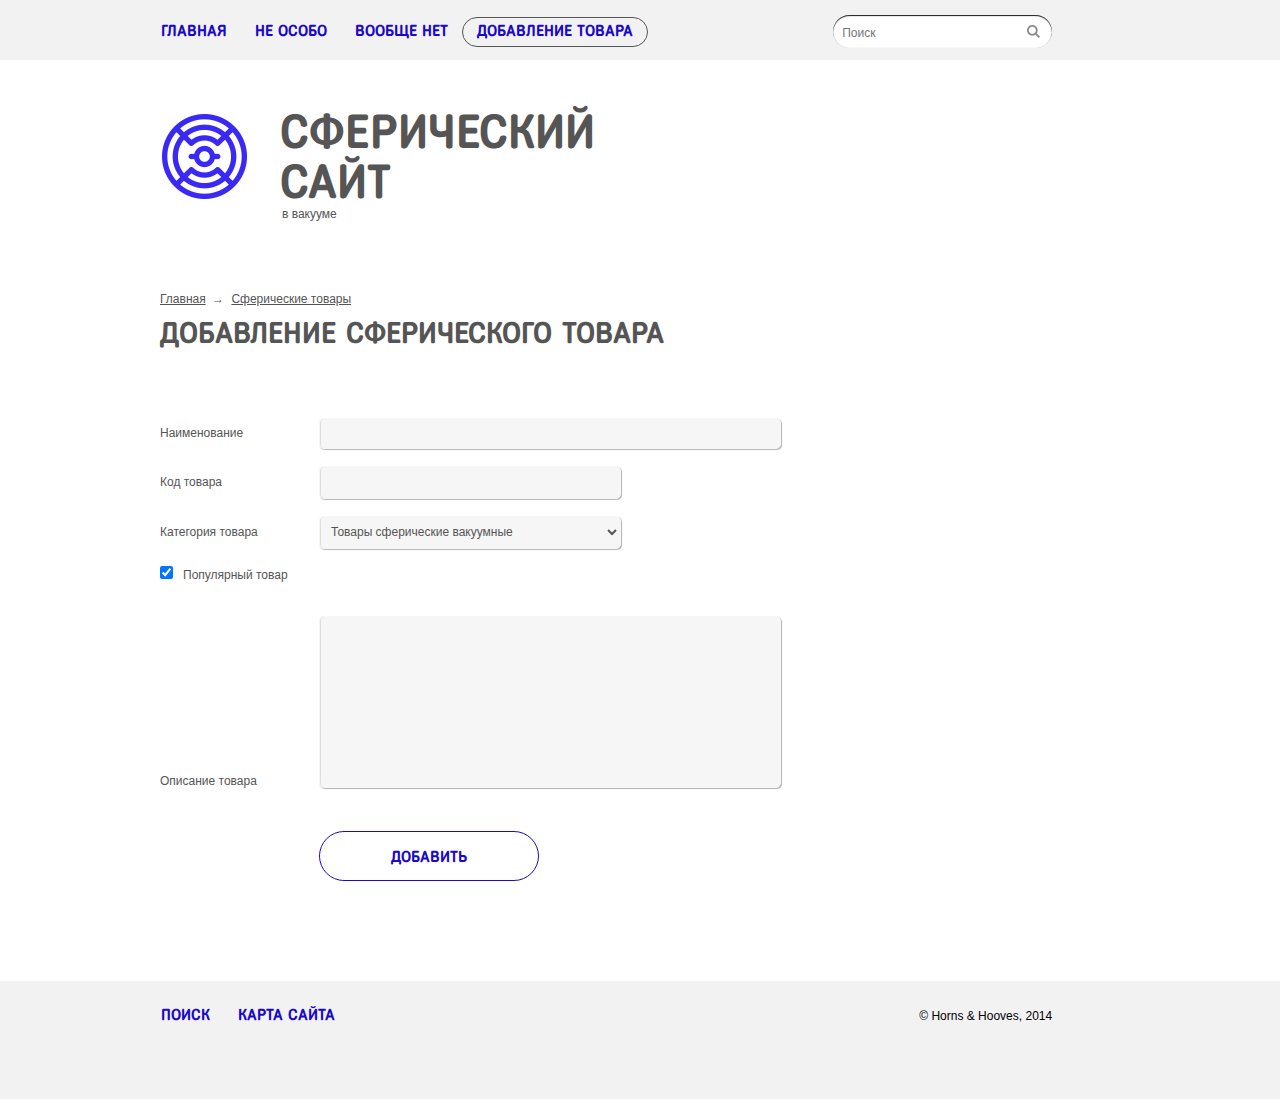
==== index.html @ be3a8835 "изменения в теле" ====
<!DOCTYPE html>
<html lang="ru">

<head>
	<meta charset="utf-8" />
	<title>Сферический сайт</title>
	<link rel="stylesheet" href="normalize.css" />
	<link rel="stylesheet" href="style.css" />
</head>

<body vlink="#1a09c9">
	<header>
		<nav class="container header-content">
			<div class="header-navigation">
				<div class="header-menu menu">
					<ul class="main-menu text-uppercase">
						<li class="menu-item"><a href="">Главная</a></li>
						<li class="menu-item"><a href="">Не Особо</a></li>
						<li class="menu-item"><a href="">Вообще Нет</a></li>
						<li class="menu-item actives"><a href="">Добавление товара</a></li>
					</ul>
				</div>
				<form>
					<div class="header-search">
						<input type="search" name="searching-line" placeholder="Поиск" class="input-line" />
						<button></button>
					</div>
				</form>
			</div>
		</nav>
	</header>
	<main class="container content">
		<section class="logo">
			<div class="logo-image">
				<a href=""><img src="logo.png" alt="." /></a>
			</div>
			<div class="logo-text  text-uppercase">
				<a class="big" href="">
					<h1>Сферический сайт<span class="small text-arial">в вакууме</span></h1>

				</a>
			</div>
		</section>
		<article>
			<div>
				<div>
					<ul class="path-navigation breadcrumbs text-arial">
						<li class="navigation-menu-item"><a href="">Главная</a></li>
						<li class="navigation-menu-item">
							<a href="">Сферические товары</a>
						</li>
					</ul>
				</div>
				<div class="text-uppercase">
					<h2>Добавление сферического товара</h2>
				</div>
			</div>
			<div>
				<form class="main-content" action="#" method="post">
					<div class="main text-arial">
						<div class="field input-line-1">
							<label class="column" for="name">Наименование</label>
							<input class="style-cell wide-line" type="text" name="name" id="name" />
						</div>
						<div class="field input-line-2">
							<label class="column" for="code">Код товара</label>
							<input class="narrow-line style-cell" type="text" name="code" id="code" />
						</div>
						<div class="field input-line-3">
							<label class="column" for="category">Категория товара</label>
							<select class="narrow-line style-cell" id="category">
								<option>Товары сферические вакуумные</option>
							</select>
						</div>
						<div class="field input-line-4">
							<label class="checkbox-line column narrow-line"><input type="checkbox" checked />Популярный товар</label>
						</div>
						<div class="field input-line-5">
							<label class="column" for="message">Описание товара</label>
							<textarea class="wide-line style-cell" id="message"></textarea>
						</div>
						<div class="field">
							<div class="column"></div>
							<input class="text-uppercase add-button active" type="submit" value="Добавить" />
						</div>
					</div>
				</form>
			</div>
		</article>
	</main>
	<footer>
		<div class="container footer menu">
			<div class="menu">
				<ul class="main-menu text-uppercase">
					<li class="menu-item"><a href="">Поиск</a></li>
					<li class="menu-item"><a href="">Карта сайта</a></li>
				</ul>
			</div>
			<div class="copyright text-arial">
				<p>&copy;&nbsp;Horns &amp;&nbsp;Hooves, 2014</p>
			</div>
		</div>
	</footer>
</body>

</html>
---- style.css ----
@font-face {
  font-family: "Fregat";
  src: url("fonts/Fregat_bold.eot");
  src: local("☺"), url("fonts/Fregat_bold.woff") format("woff"),
    url("fonts/Fregat_bold.ttf") format("truetype"),
    url("fonts/Fregat_bold.svg") format("svg");
  font-weight: normal;
  font-style: normal;
}
html {
  height: 100%;
  width: 100%;
}
.content {
  flex: 1 0 auto;
}
body {
  margin: 0;
  padding: 0;
  background: #ffffff;
  font-family: "Fregat";
  font-weight: bold;
  display: flex;
  flex-direction: column;
  height: 100%;
  width: 100%;
  max-width: 3000px;
  min-width: 1000px;
}
:root {
  --main-text-color: #555555;
  --color: #1a09c9;
}
.header-content {
  padding: 0;
  margin: 0;
  background: #f2f2f2;
  flex: 0 0 auto;
}
footer {
  background: #f2f2f2;
  padding: 25px 0 75px 0;
  margin-bottom: 0;
  flex: 0 0 auto;
}
article {
  color: var(--main-text-color);
}
.container {
  padding-right: 17.8%;
  padding-left: 12.5%;
  max-width: 2000px
}
.text-uppercase {
  text-transform: uppercase;
}
.main-menu {
  margin: 0;
  padding: 0;
  list-style: none;
  display: flex;
  white-space: nowrap;
  align-items: center;
}
.main-menu {
  justify-content: space-around;
}
.main-menu a {
  display: block;
  padding: 0;
  text-decoration: none;
}
.menu-item a {
  padding: 0 14px;
}
.menu-item:hover {
  opacity: 0.5;
}
.menu-item:first-child {
  margin-left: -13px;
}
main {
  padding-top: 47px;
  padding-bottom: 100px;
}
.breadcrumbs {
  margin: 0 0 10px;
  padding: 0;
}
.breadcrumbs .navigation-menu-item {
  display: inline-block;
}
.breadcrumbs a {
  -ms-color: #555555;
  color: var(--main-text-color);
}
.navigation-menu-item + .navigation-menu-item::before {
  content: "→";
  padding: 0px 4px 0px 3px;
}
.style-cell {
  vertical-align: middle;
  -ms-color: #555555;
  color: var(--main-text-color);
  box-sizing: border-box;
  padding: 2px 7px;
}
.actives {
  height: 28px;
  display: flex;
  align-items: center;
  background: rgba(0, 0, 0, 0);
  -ms-color: #555555;
  color: var(--main-text-color);
  border: 1px solid #555555;
  border-radius: 20px;
}

.main-content .active {
  font-size: 16px;
  font-family: "Fregat";
}
.logo {
  margin-bottom: 71px;
}
.logo-image {
  margin-left: 2px;
  margin-top: 7px;
  margin-right: 28px;
}
.logo-text {
  position: relative;
}
.logo-text,
.logo-image {
  display: inline-block;
  vertical-align: top;
}
.logo-text a {
  text-decoration: none;
}
.logo-text a:visited {
  -ms-color: #555555;
  color: var(--main-text-color);
}
.logo-text h1 {
  margin: 0;
  width: 310px;
}
.logo-text .big {
  letter-spacing: px;
  line-height: normal;
  font-family: "Fregat";
  font-size: 24px;
  display: block;
}
.small {
  display: block;
  margin: 0;
  padding-left: 2px;
  text-transform: none;
}
h2 {
  margin: 0;
  font-size: 30px;
}
.menu {
  display: flex;
  justify-content: space-between;
}
.header-search {
  position: relative;
  width: 219px;
  /* padding-top: 4px; */
}
.header-search button {
  border: none;
  position: absolute;
  top: 10px;
  right: -11px;
  display: block;
  background-color: transparent;
  color: transparent;
  height: 35px;
  width: 36px;
  cursor: pointer;
  background: url(lypa.gif) no-repeat;
}
.header-search .input-line {
  display: block;
  -webkit-box-sizing: border-box;
  box-sizing: border-box;
  height: 33px;
  padding-top: 3px;
  padding-left: 9px;
  padding-right: 35px;
  border-radius: 20px;
  width: 100%;
  background: #fff;
  font: 12px Arial, sans-serif;
  -ms-color: #555555, (85, 85, 85);
  color: var(--main-text-color);
  border: none;
  box-shadow: inset 0 0 1px rgba(0, 0, 0, 0.2),
    inset 0 1px 1px rgba(0, 0, 0, 0.9);
}
.header-navigation {
  display: flex;
  justify-content: space-between;
  padding: 15px 0 12px;
}
.copyright p {
  margin: 0;
  padding: 3px 0 0 0;
}
.main-content {
  margin-top: 67px;
  display: table;
}
.main {
  display: inline-block;
}
.column {
  width: 159px;
  text-align: left;
}
.text-arial {
  font: 12px Arial, sans-serif;
}
.field {
  display: flex;
  align-items: center;
}
select option {
  font-size: 12px;
}
.input-line-3 select {
  color: var(--main-text-color);
}
.input-line-4 label input[type="checkbox"] {
  margin-right: 10px;
  border-style: solid;
}
.main-content .field {
  padding-bottom: 17px;
  font-size: 12px;
  vertical-align: middle;
}
.field:last-child {
  padding-bottom: 0px;
}
.add-button {
  border-radius: 30px;
}
.main-content textarea {
  resize: none;
  border-radius: 5px;
  height: 172px;
  box-sizing: border-box;
}
.main-content input[type="submit"] {
  padding: 16px 71px 14px 71px;
  background: white;
  border: 1px solid #1a09c9;
  -ms-color: #1a09c9;
  color: var(--color);
  font-weight: bold;
}
.main-content input[type="submit"]:hover {
  background-color: #1a09c9;
  color: white;
}
.style-cell {
  border: 1px solid #f6f6f6;
  background: #f6f6f6;
  border-radius: 5px;
  box-shadow: 1px 1px 1px rgba(0, 0, 0, 0.3), inset 1px 0 0 rgba(0, 0, 0, 0.1);
}
.main-content .input-line-2 {
  padding-bottom: 17px;
}
.main-content .input-line-5 {
  align-items: end;
  padding-bottom: 43px;
}
.input-line-5 label {
  padding-top: 7px;
}
.wide-line {
  width: 462px;
  box-sizing: border-box;
  height: 31px;
}
.narrow-line {
  width: 302px;
  box-sizing: border-box;
  height: 33px;
}
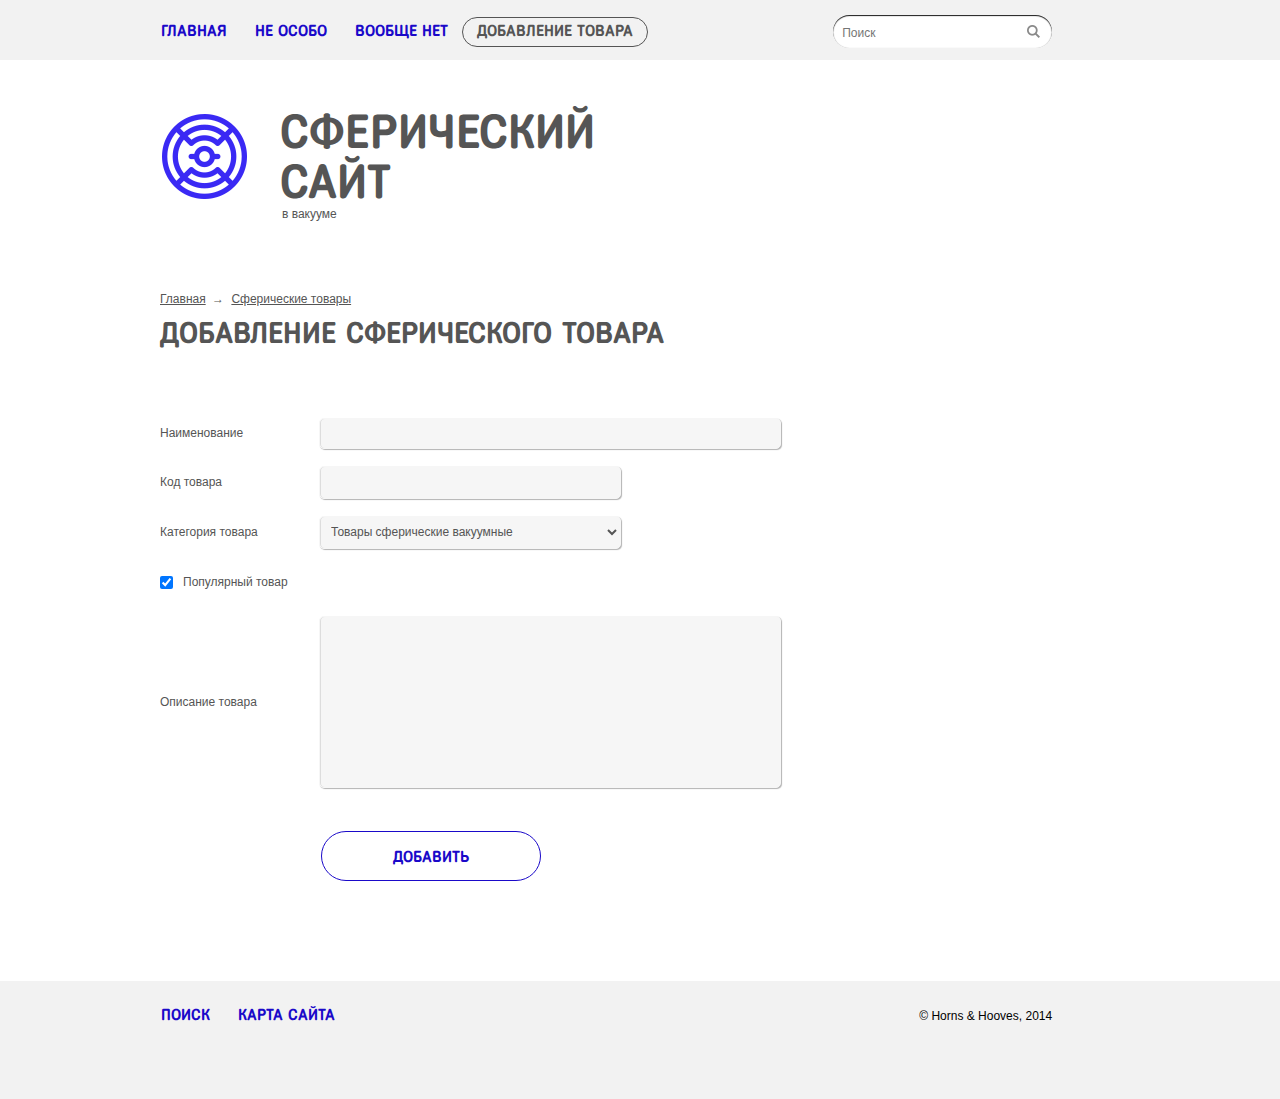
==== commit 68a5d41c: "убрано лишнее" ====
--- a/index.html
+++ b/index.html
@@ -8,7 +8,7 @@
 	<link rel="stylesheet" href="style.css" />
 </head>
 
-<body vlink="#1a09c9">
+<body>
 	<header>
 		<nav class="container header-content">
 			<div class="header-navigation">
@@ -58,24 +58,25 @@
 			<div>
 				<form class="main-content" action="#" method="post">
 					<div class="main text-arial">
-						<div class="field input-line-1">
+						<div class="field">
 							<label class="column" for="name">Наименование</label>
-							<input class="style-cell wide-line" type="text" name="name" id="name" />
+							<input class="wide-line style-cell" type="text" name="name" id="name" />
 						</div>
-						<div class="field input-line-2">
+						<div class="field">
 							<label class="column" for="code">Код товара</label>
 							<input class="narrow-line style-cell" type="text" name="code" id="code" />
 						</div>
-						<div class="field input-line-3">
+						<div class="field">
 							<label class="column" for="category">Категория товара</label>
 							<select class="narrow-line style-cell" id="category">
 								<option>Товары сферические вакуумные</option>
 							</select>
 						</div>
-						<div class="field input-line-4">
-							<label class="checkbox-line column narrow-line"><input type="checkbox" checked />Популярный товар</label>
+						<div class="field">
+							<input type="checkbox" checked >
+							<label class="checkbox-line column  ">Популярный товар</label>
 						</div>
-						<div class="field input-line-5">
+						<div class="field">
 							<label class="column" for="message">Описание товара</label>
 							<textarea class="wide-line style-cell" id="message"></textarea>
 						</div>
@@ -89,8 +90,8 @@
 		</article>
 	</main>
 	<footer>
-		<div class="container footer menu">
-			<div class="menu">
+		<div class="container footer menu ">
+			<div class="menu ">
 				<ul class="main-menu text-uppercase">
 					<li class="menu-item"><a href="">Поиск</a></li>
 					<li class="menu-item"><a href="">Карта сайта</a></li>
--- a/style.css
+++ b/style.css
@@ -49,7 +49,7 @@
 .container {
   padding-right: 17.8%;
   padding-left: 12.5%;
-  max-width: 2000px
+  max-width: 2000px;
 }
 .text-uppercase {
   text-transform: uppercase;
@@ -61,17 +61,14 @@
   display: flex;
   white-space: nowrap;
   align-items: center;
-}
-.main-menu {
   justify-content: space-around;
 }
 .main-menu a {
   display: block;
   padding: 0;
   text-decoration: none;
-}
-.menu-item a {
   padding: 0 14px;
+  color: var(--color);
 }
 .menu-item:hover {
   opacity: 0.5;
@@ -87,11 +84,10 @@
   margin: 0 0 10px;
   padding: 0;
 }
-.breadcrumbs .navigation-menu-item {
+.navigation-menu-item {
   display: inline-block;
 }
 .breadcrumbs a {
-  -ms-color: #555555;
   color: var(--main-text-color);
 }
 .navigation-menu-item + .navigation-menu-item::before {
@@ -100,7 +96,6 @@
 }
 .style-cell {
   vertical-align: middle;
-  -ms-color: #555555;
   color: var(--main-text-color);
   box-sizing: border-box;
   padding: 2px 7px;
@@ -110,12 +105,12 @@
   display: flex;
   align-items: center;
   background: rgba(0, 0, 0, 0);
-  -ms-color: #555555;
-  color: var(--main-text-color);
   border: 1px solid #555555;
   border-radius: 20px;
 }
-
+.actives a {
+  color: var(--main-text-color);
+}
 .main-content .active {
   font-size: 16px;
   font-family: "Fregat";
@@ -134,13 +129,15 @@
 .logo-text,
 .logo-image {
   display: inline-block;
-  vertical-align: top;
+  vertical-align: text-top;
+}
+.logo-image a {
+  display: block;
 }
 .logo-text a {
   text-decoration: none;
 }
 .logo-text a:visited {
-  -ms-color: #555555;
   color: var(--main-text-color);
 }
 .logo-text h1 {
@@ -148,7 +145,6 @@
   width: 310px;
 }
 .logo-text .big {
-  letter-spacing: px;
   line-height: normal;
   font-family: "Fregat";
   font-size: 24px;
@@ -171,7 +167,6 @@
 .header-search {
   position: relative;
   width: 219px;
-  /* padding-top: 4px; */
 }
 .header-search button {
   border: none;
@@ -198,7 +193,6 @@
   width: 100%;
   background: #fff;
   font: 12px Arial, sans-serif;
-  -ms-color: #555555, (85, 85, 85);
   color: var(--main-text-color);
   border: none;
   box-shadow: inset 0 0 1px rgba(0, 0, 0, 0.2),
@@ -231,15 +225,10 @@
   display: flex;
   align-items: center;
 }
-select option {
-  font-size: 12px;
-}
-.input-line-3 select {
-  color: var(--main-text-color);
-}
-.input-line-4 label input[type="checkbox"] {
+.field input[type="checkbox"] {
   margin-right: 10px;
   border-style: solid;
+  height: 33px;
 }
 .main-content .field {
   padding-bottom: 17px;
@@ -247,7 +236,7 @@
   vertical-align: middle;
 }
 .field:last-child {
-  padding-bottom: 0px;
+  padding: 26px 0px 0px 0px;
 }
 .add-button {
   border-radius: 30px;
@@ -262,7 +251,6 @@
   padding: 16px 71px 14px 71px;
   background: white;
   border: 1px solid #1a09c9;
-  -ms-color: #1a09c9;
   color: var(--color);
   font-weight: bold;
 }
@@ -275,16 +263,7 @@
   background: #f6f6f6;
   border-radius: 5px;
   box-shadow: 1px 1px 1px rgba(0, 0, 0, 0.3), inset 1px 0 0 rgba(0, 0, 0, 0.1);
-}
-.main-content .input-line-2 {
-  padding-bottom: 17px;
-}
-.main-content .input-line-5 {
-  align-items: end;
-  padding-bottom: 43px;
-}
-.input-line-5 label {
-  padding-top: 7px;
+  font-size: 12px;
 }
 .wide-line {
   width: 462px;
@@ -296,3 +275,6 @@
   box-sizing: border-box;
   height: 33px;
 }
+.field:last-child .column {
+  width: 161px;
+}
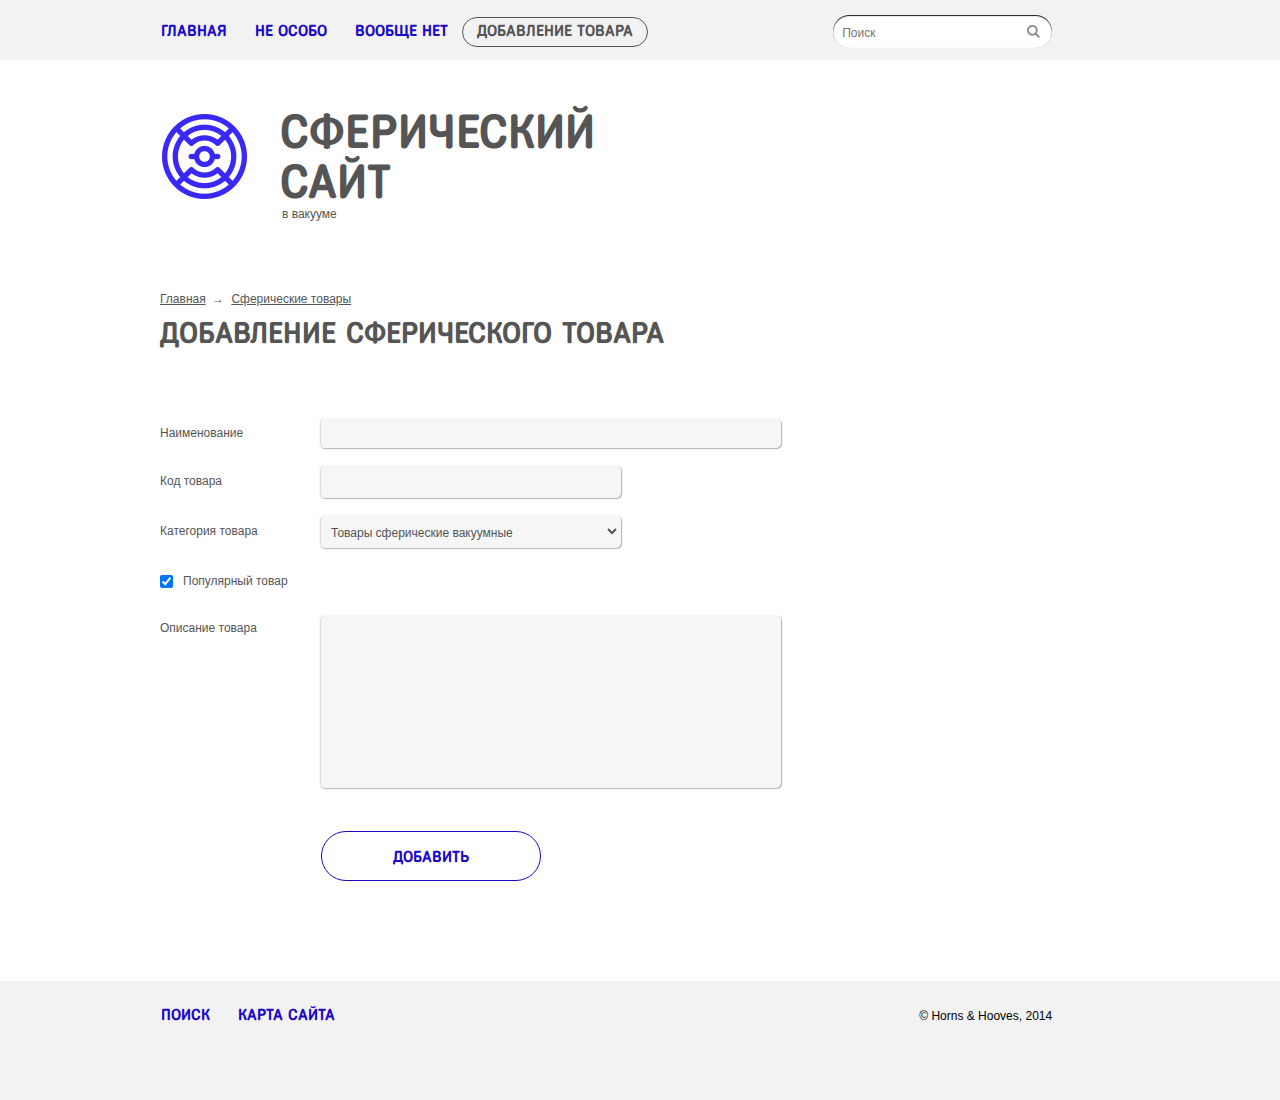
==== commit 3a710bb4: "изменен майн0контент" ====
--- a/index.html
+++ b/index.html
@@ -73,14 +73,14 @@
 							</select>
 						</div>
 						<div class="field">
-							<input type="checkbox" checked >
-							<label class="checkbox-line column  ">Популярный товар</label>
+							<input type="checkbox" checked>
+							<label class="checkbox-line column">Популярный товар</label>
 						</div>
 						<div class="field">
 							<label class="column" for="message">Описание товара</label>
 							<textarea class="wide-line style-cell" id="message"></textarea>
 						</div>
-						<div class="field">
+						<div class="field-button">
 							<div class="column"></div>
 							<input class="text-uppercase add-button active" type="submit" value="Добавить" />
 						</div>
@@ -90,8 +90,8 @@
 		</article>
 	</main>
 	<footer>
-		<div class="container footer menu ">
-			<div class="menu ">
+		<div class="container footer menu">
+			<div class="menu">
 				<ul class="main-menu text-uppercase">
 					<li class="menu-item"><a href="">Поиск</a></li>
 					<li class="menu-item"><a href="">Карта сайта</a></li>
--- a/style.css
+++ b/style.css
@@ -78,7 +78,7 @@
 }
 main {
   padding-top: 47px;
-  padding-bottom: 100px;
+  padding-bottom: 96px;
 }
 .breadcrumbs {
   margin: 0 0 10px;
@@ -98,7 +98,7 @@
   vertical-align: middle;
   color: var(--main-text-color);
   box-sizing: border-box;
-  padding: 2px 7px;
+  padding: 6px 7px 2px 7px;
 }
 .actives {
   height: 28px;
@@ -235,16 +235,13 @@
   font-size: 12px;
   vertical-align: middle;
 }
-.field:last-child {
-  padding: 26px 0px 0px 0px;
-}
 .add-button {
   border-radius: 30px;
 }
 .main-content textarea {
   resize: none;
   border-radius: 5px;
-  height: 172px;
+  height: 173px;
   box-sizing: border-box;
 }
 .main-content input[type="submit"] {
@@ -268,13 +265,17 @@
 .wide-line {
   width: 462px;
   box-sizing: border-box;
-  height: 31px;
+  height: 30px;
 }
 .narrow-line {
   width: 302px;
   box-sizing: border-box;
   height: 33px;
 }
-.field:last-child .column {
+.field-button {display: flex;
+  padding: 26px 0px 0px 0px;
+}
+.field-button .column {
   width: 161px;
 }
+.field:nth-child(5){align-items: baseline;}
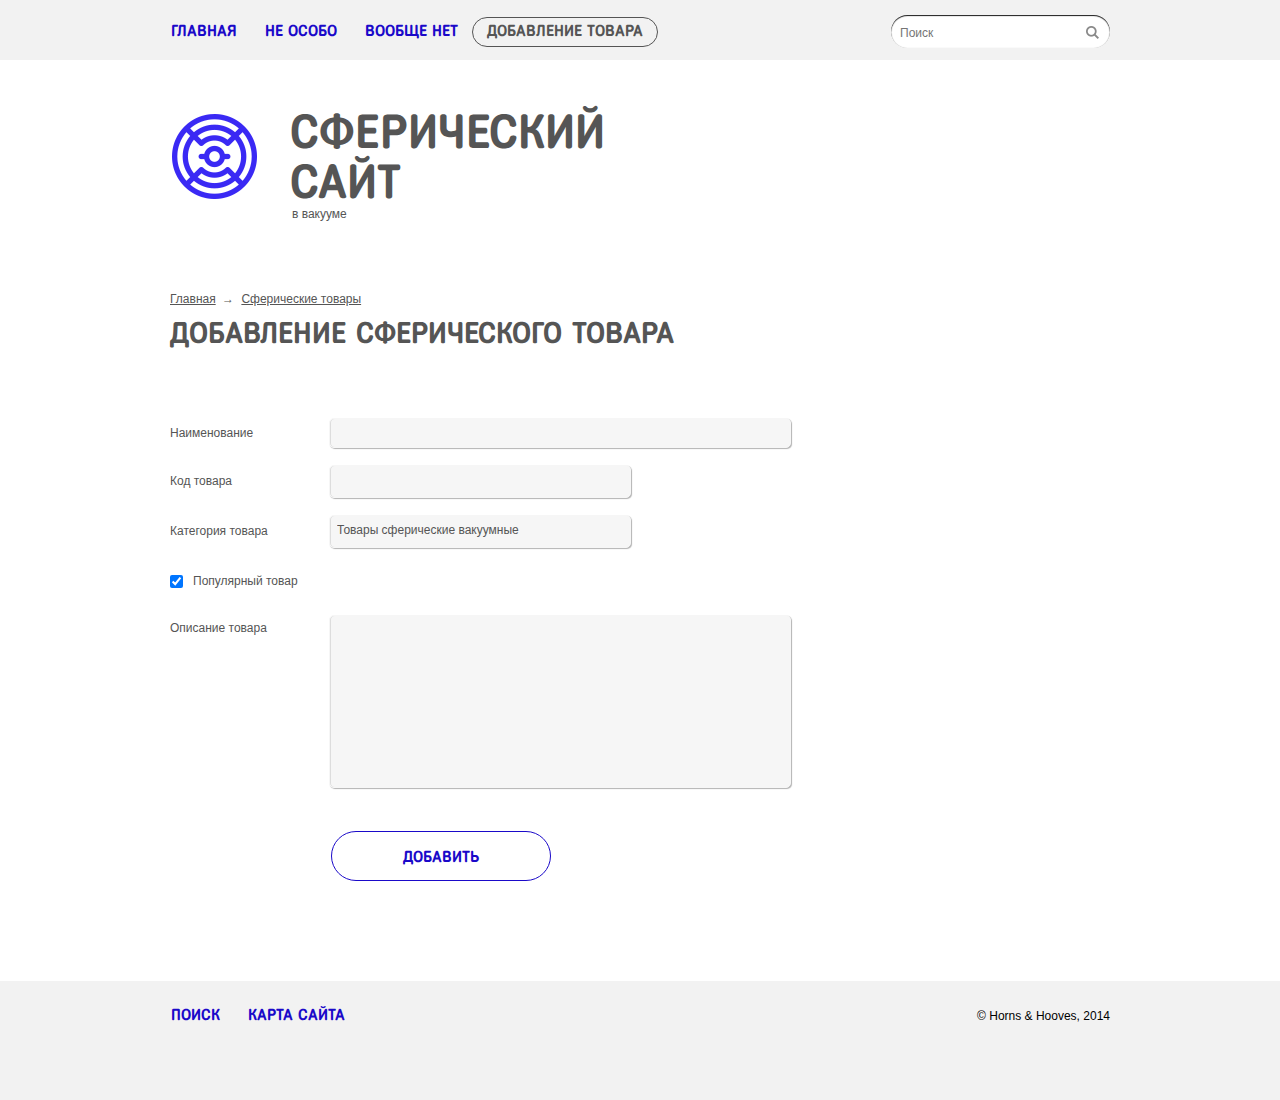
==== commit 99100f1b: "удалены лишние элементы" ====
--- a/index.html
+++ b/index.html
@@ -23,7 +23,7 @@
 				<form>
 					<div class="header-search">
 						<input type="search" name="searching-line" placeholder="Поиск" class="input-line" />
-						<button></button>
+						<button>Найти</button>
 					</div>
 				</form>
 			</div>
@@ -36,71 +36,61 @@
 			</div>
 			<div class="logo-text  text-uppercase">
 				<a class="big" href="">
-					<h1>Сферический сайт<span class="small text-arial">в вакууме</span></h1>
-
+					<h1>Сферический сайт<span class="small text-style">в вакууме</span></h1>
 				</a>
 			</div>
 		</section>
 		<article>
-			<div>
-				<div>
-					<ul class="path-navigation breadcrumbs text-arial">
-						<li class="navigation-menu-item"><a href="">Главная</a></li>
-						<li class="navigation-menu-item">
-							<a href="">Сферические товары</a>
-						</li>
-					</ul>
+			<ul class="path-navigation breadcrumbs text-style">
+				<li class="navigation-menu-item"><a href="">Главная</a></li>
+				<li class="navigation-menu-item">
+					<a href="">Сферические товары</a>
+				</li>
+			</ul>
+			<h2 class="text-uppercase">Добавление сферического товара</h2>
+			<form class="main-content" action="#" method="post">
+				<div class="main text-style">
+					<div class="field">
+						<label class="column" for="name">Наименование</label>
+						<input class="wide-line style-cell" type="text" name="name" id="name" />
+					</div>
+					<div class="field">
+						<label class="column" for="code">Код товара</label>
+						<input class="narrow-line style-cell" type="text" name="code" id="code" />
+					</div>
+					<div class="field">
+						<label class="column" for="category">Категория товара</label>
+						<select class="narrow-line style-cell" id="category">
+							<option>Товары сферические вакуумные</option>
+						</select>
+					</div>
+					<div class="field">
+						<input type="checkbox" id="checkbox" checked>
+						<label class="checkbox-line column" for="checkbox">Популярный товар</label>
+					</div>
+					<div class="field ">
+						<label class="column" for="message">Описание товара</label>
+						<textarea class="wide-line style-cell" id="message"></textarea>
+					</div>
+					<div class="field-button">
+						<input class="text-uppercase add-button active" type="submit" value="Добавить" />
+					</div>
 				</div>
-				<div class="text-uppercase">
-					<h2>Добавление сферического товара</h2>
-				</div>
-			</div>
-			<div>
-				<form class="main-content" action="#" method="post">
-					<div class="main text-arial">
-						<div class="field">
-							<label class="column" for="name">Наименование</label>
-							<input class="wide-line style-cell" type="text" name="name" id="name" />
-						</div>
-						<div class="field">
-							<label class="column" for="code">Код товара</label>
-							<input class="narrow-line style-cell" type="text" name="code" id="code" />
-						</div>
-						<div class="field">
-							<label class="column" for="category">Категория товара</label>
-							<select class="narrow-line style-cell" id="category">
-								<option>Товары сферические вакуумные</option>
-							</select>
-						</div>
-						<div class="field">
-							<input type="checkbox" checked>
-							<label class="checkbox-line column">Популярный товар</label>
-						</div>
-						<div class="field">
-							<label class="column" for="message">Описание товара</label>
-							<textarea class="wide-line style-cell" id="message"></textarea>
-						</div>
-						<div class="field-button">
-							<div class="column"></div>
-							<input class="text-uppercase add-button active" type="submit" value="Добавить" />
-						</div>
-					</div>
-				</form>
-			</div>
+			</form>
+
 		</article>
 	</main>
 	<footer>
-		<div class="container footer menu">
-			<div class="menu">
+		<div class="container">
+			<div class="footer menu">
 				<ul class="main-menu text-uppercase">
 					<li class="menu-item"><a href="">Поиск</a></li>
 					<li class="menu-item"><a href="">Карта сайта</a></li>
 				</ul>
+				<div class="copyright text-style">
+					<p>&copy;&nbsp;Horns &amp;&nbsp;Hooves, 2014</p>
+				</div>
 			</div>
-			<div class="copyright text-arial">
-				<p>&copy;&nbsp;Horns &amp;&nbsp;Hooves, 2014</p>
-			</div>
-		</div>
 	</footer>
 </body>
 
--- a/style.css
+++ b/style.css
@@ -18,24 +18,24 @@
   margin: 0;
   padding: 0;
   background: #ffffff;
-  font-family: "Fregat";
+  font-family: "Fregat", sans-serif;
   font-weight: bold;
   display: flex;
   flex-direction: column;
   height: 100%;
   width: 100%;
-  max-width: 3000px;
-  min-width: 1000px;
+  min-width: 750px;
 }
 :root {
   --main-text-color: #555555;
   --color: #1a09c9;
 }
-.header-content {
+header {
   padding: 0;
   margin: 0;
   background: #f2f2f2;
   flex: 0 0 auto;
+  width: 100%;
 }
 footer {
   background: #f2f2f2;
@@ -47,9 +47,12 @@
   color: var(--main-text-color);
 }
 .container {
-  padding-right: 17.8%;
-  padding-left: 12.5%;
-  max-width: 2000px;
+  max-width: 960px;
+  margin-left: auto;
+  margin-right: auto;
+  padding-right: 10px;
+  padding-left: 10px;
+  box-sizing: border-box;
 }
 .text-uppercase {
   text-transform: uppercase;
@@ -79,6 +82,7 @@
 main {
   padding-top: 47px;
   padding-bottom: 96px;
+  width: 100%;
 }
 .breadcrumbs {
   margin: 0 0 10px;
@@ -98,7 +102,10 @@
   vertical-align: middle;
   color: var(--main-text-color);
   box-sizing: border-box;
-  padding: 6px 7px 2px 7px;
+  padding: 6px 7px 6px 7px;
+  -webkit-appearance: none;
+  -moz-appearance: none;
+  appearance: none;
 }
 .actives {
   height: 28px;
@@ -171,15 +178,15 @@
 .header-search button {
   border: none;
   position: absolute;
-  top: 10px;
-  right: -11px;
+  top: 0;
+  right: 0;
   display: block;
   background-color: transparent;
   color: transparent;
   height: 35px;
   width: 36px;
   cursor: pointer;
-  background: url(lypa.gif) no-repeat;
+  background: url(lypa.gif) center no-repeat;
 }
 .header-search .input-line {
   display: block;
@@ -218,7 +225,7 @@
   width: 159px;
   text-align: left;
 }
-.text-arial {
+.text-style {
   font: 12px Arial, sans-serif;
 }
 .field {
@@ -272,10 +279,17 @@
   box-sizing: border-box;
   height: 33px;
 }
-.field-button {display: flex;
+.field-button {
+  display: flex;
   padding: 26px 0px 0px 0px;
 }
 .field-button .column {
   width: 161px;
 }
-.field:nth-child(5){align-items: baseline;}
+.field:nth-child(5) {
+  align-items: baseline;
+}
+.field-button:last-child::before {
+  width: 161px;
+  content: "";
+}
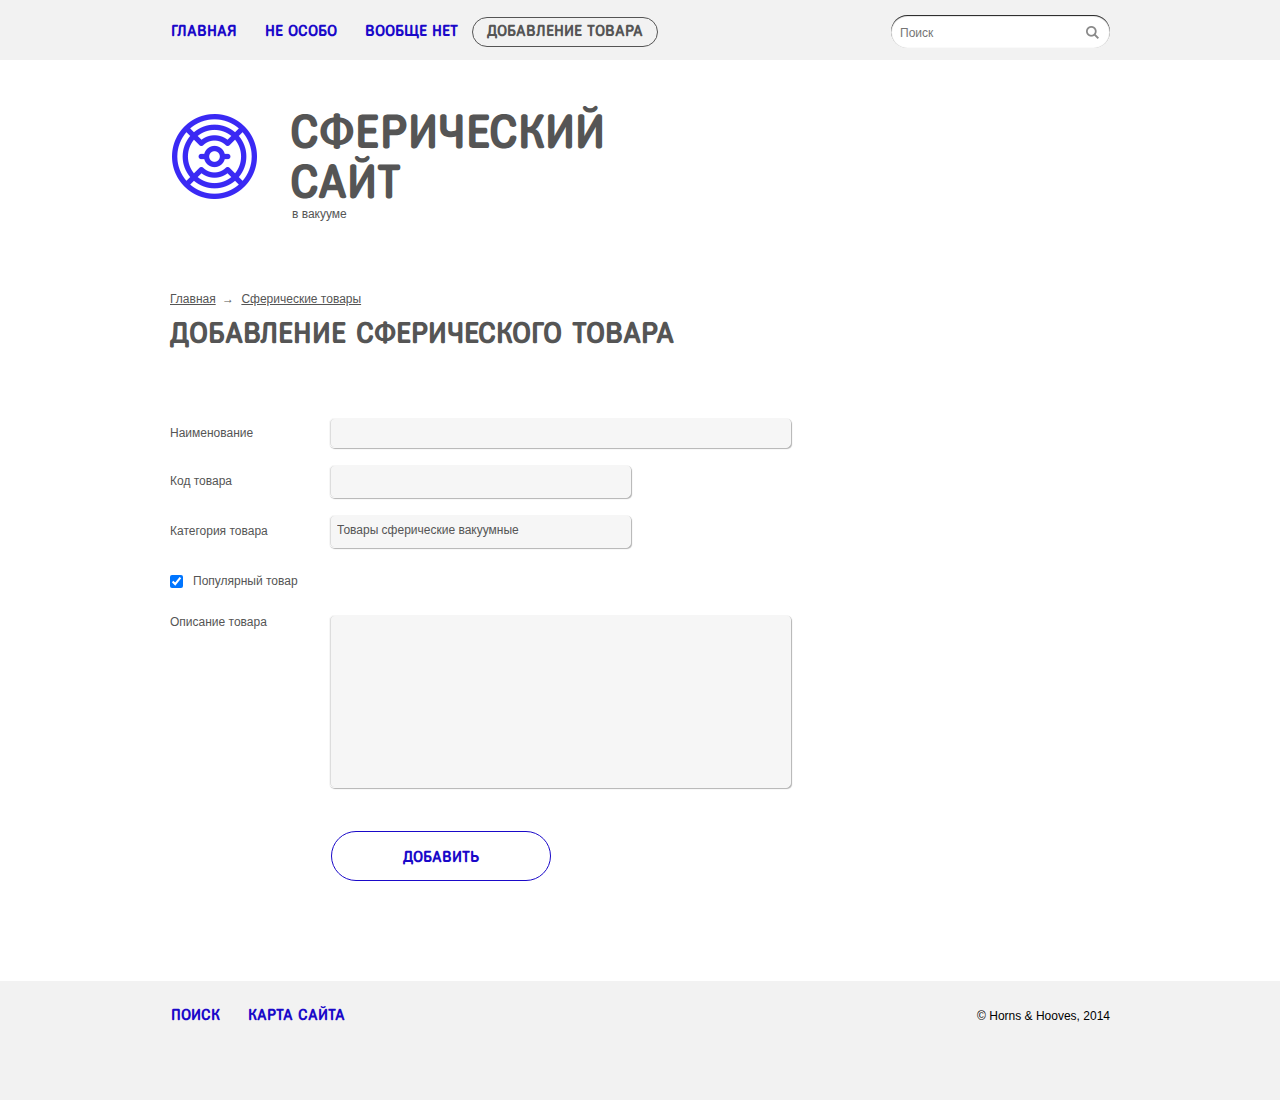
==== commit 5988f307: "испарвлены отступы в футоре" ====
--- a/index.html
+++ b/index.html
@@ -10,9 +10,9 @@
 
 <body>
 	<header>
-		<nav class="container header-content">
+		<nav class="container">
 			<div class="header-navigation">
-				<div class="header-menu menu">
+				<div class="menu">
 					<ul class="main-menu text-uppercase">
 						<li class="menu-item"><a href="">Главная</a></li>
 						<li class="menu-item"><a href="">Не Особо</a></li>
@@ -20,11 +20,9 @@
 						<li class="menu-item actives"><a href="">Добавление товара</a></li>
 					</ul>
 				</div>
-				<form>
-					<div class="header-search">
-						<input type="search" name="searching-line" placeholder="Поиск" class="input-line" />
-						<button>Найти</button>
-					</div>
+				<form class="header-search">
+					<input type="search" name="searching-line" placeholder="Поиск" class="input-line" />
+					<button>Найти</button>
 				</form>
 			</div>
 		</nav>
@@ -35,9 +33,7 @@
 				<a href=""><img src="logo.png" alt="." /></a>
 			</div>
 			<div class="logo-text  text-uppercase">
-				<a class="big" href="">
-					<h1>Сферический сайт<span class="small text-style">в вакууме</span></h1>
-				</a>
+				<h1 class="big">Сферический сайт<span class="small text-style">в вакууме</span></h1>
 			</div>
 		</section>
 		<article>
@@ -68,7 +64,7 @@
 						<input type="checkbox" id="checkbox" checked>
 						<label class="checkbox-line column" for="checkbox">Популярный товар</label>
 					</div>
-					<div class="field ">
+					<div class="field field-style">
 						<label class="column" for="message">Описание товара</label>
 						<textarea class="wide-line style-cell" id="message"></textarea>
 					</div>
@@ -77,16 +73,17 @@
 					</div>
 				</div>
 			</form>
-
 		</article>
 	</main>
 	<footer>
 		<div class="container">
-			<div class="footer menu">
-				<ul class="main-menu text-uppercase">
-					<li class="menu-item"><a href="">Поиск</a></li>
-					<li class="menu-item"><a href="">Карта сайта</a></li>
-				</ul>
+			<div class="footer-navigation">
+				<div class="menu">
+					<ul class="main-menu text-uppercase">
+						<li class="menu-item"><a href="">Поиск</a></li>
+						<li class="menu-item"><a href="">Карта сайта</a></li>
+					</ul>
+				</div>
 				<div class="copyright text-style">
 					<p>&copy;&nbsp;Horns &amp;&nbsp;Hooves, 2014</p>
 				</div>
--- a/style.css
+++ b/style.css
@@ -39,9 +39,9 @@
 }
 footer {
   background: #f2f2f2;
-  padding: 25px 0 75px 0;
   margin-bottom: 0;
   flex: 0 0 auto;
+  width: 100%;
 }
 article {
   color: var(--main-text-color);
@@ -115,7 +115,7 @@
   border: 1px solid #555555;
   border-radius: 20px;
 }
-.actives a {
+.actives a{
   color: var(--main-text-color);
 }
 .main-content .active {
@@ -138,24 +138,14 @@
   display: inline-block;
   vertical-align: text-top;
 }
-.logo-image a {
-  display: block;
-}
-.logo-text a {
-  text-decoration: none;
-}
-.logo-text a:visited {
-  color: var(--main-text-color);
-}
-.logo-text h1 {
-  margin: 0;
-  width: 310px;
-}
 .logo-text .big {
   line-height: normal;
   font-family: "Fregat";
-  font-size: 24px;
-  display: block;
+  font-size: 48px;
+  display: block;
+  color: var(--main-text-color);
+  margin: 0;
+  width: 310px;
 }
 .small {
   display: block;
@@ -210,6 +200,11 @@
   justify-content: space-between;
   padding: 15px 0 12px;
 }
+.footer-navigation {
+  display: flex;
+  justify-content: space-between;
+  padding: 25px 0 75px;
+}
 .copyright p {
   margin: 0;
   padding: 3px 0 0 0;
@@ -286,8 +281,8 @@
 .field-button .column {
   width: 161px;
 }
-.field:nth-child(5) {
-  align-items: baseline;
+.field-style {
+  align-items: flex-start;
 }
 .field-button:last-child::before {
   width: 161px;
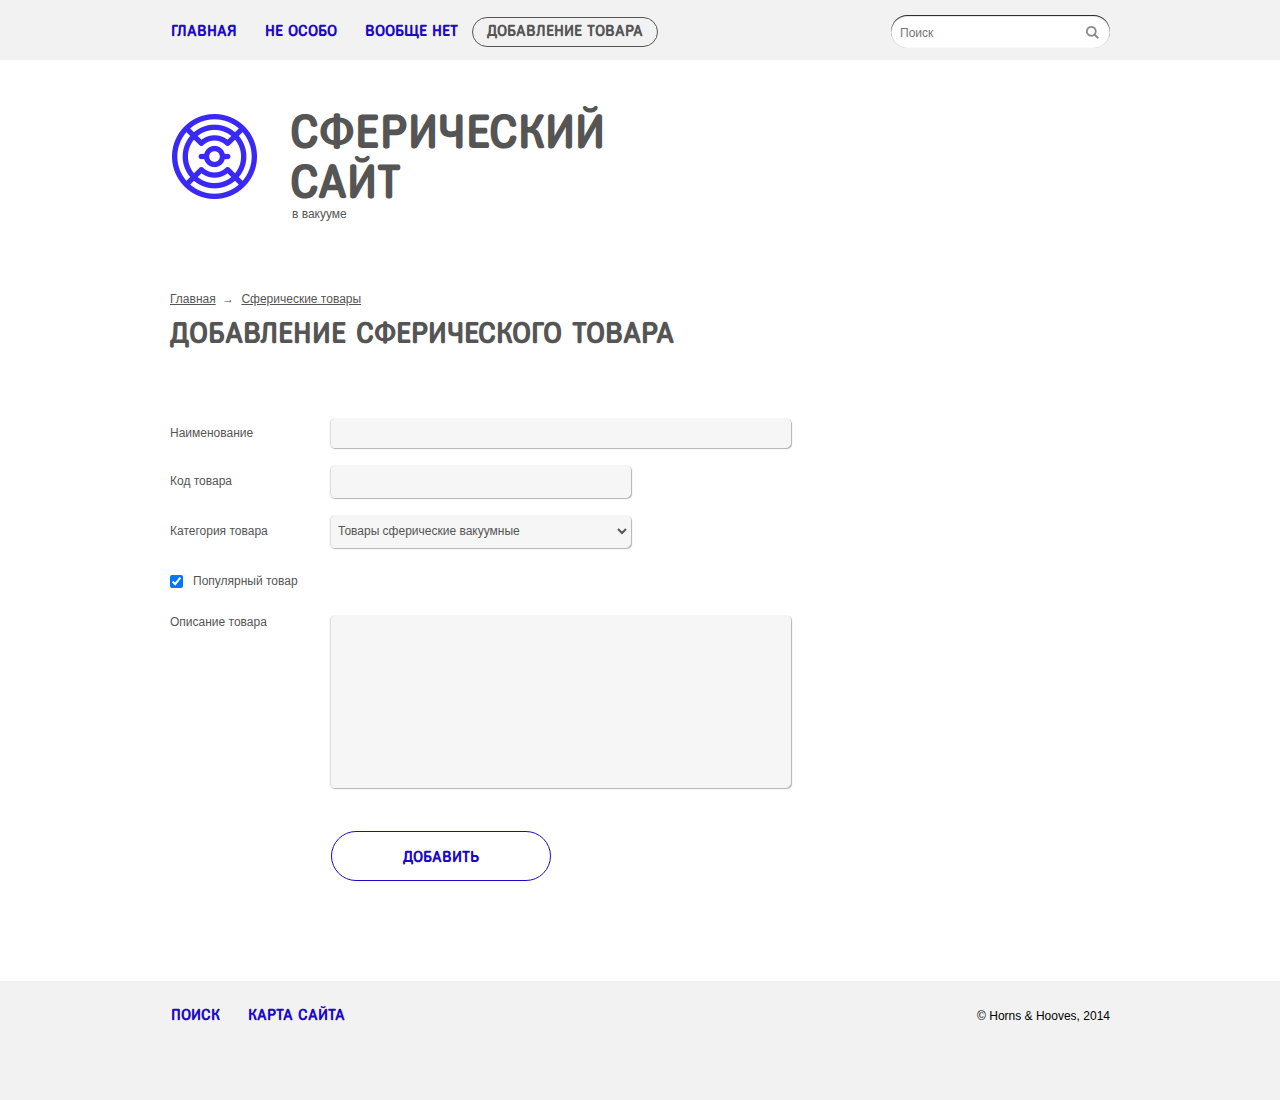
==== commit 2d758822: "вернулась стрелка в селекст" ====
--- a/index.html
+++ b/index.html
@@ -56,7 +56,7 @@
 					</div>
 					<div class="field">
 						<label class="column" for="category">Категория товара</label>
-						<select class="narrow-line style-cell" id="category">
+						<select class="narrow-line style-cell__select" id="category">
 							<option>Товары сферические вакуумные</option>
 						</select>
 					</div>
--- a/style.css
+++ b/style.css
@@ -30,6 +30,9 @@
   --main-text-color: #555555;
   --color: #1a09c9;
 }
+a {
+  color: inherit;
+}
 header {
   padding: 0;
   margin: 0;
@@ -99,13 +102,26 @@
   padding: 0px 4px 0px 3px;
 }
 .style-cell {
+  border: 1px solid #f6f6f6;
+  background: #f6f6f6;
+  border-radius: 5px;
+  box-shadow: 1px 1px 1px rgba(0, 0, 0, 0.3), inset 1px 0 0 rgba(0, 0, 0, 0.1);
+  font-size: 12px;
   vertical-align: middle;
   color: var(--main-text-color);
   box-sizing: border-box;
   padding: 6px 7px 6px 7px;
-  -webkit-appearance: none;
-  -moz-appearance: none;
-  appearance: none;
+}
+.style-cell__select {
+  border: 1px solid #f6f6f6;
+  background: #f6f6f6;
+  border-radius: 5px;
+  box-shadow: 1px 1px 1px rgba(0, 0, 0, 0.3), inset 1px 0 0 rgba(0, 0, 0, 0.1);
+  font-size: 12px;
+  vertical-align: middle;
+  color: var(--main-text-color);
+  box-sizing: border-box;
+  padding: 6px 7px 6px 4px;
 }
 .actives {
   height: 28px;
@@ -257,13 +273,6 @@
   background-color: #1a09c9;
   color: white;
 }
-.style-cell {
-  border: 1px solid #f6f6f6;
-  background: #f6f6f6;
-  border-radius: 5px;
-  box-shadow: 1px 1px 1px rgba(0, 0, 0, 0.3), inset 1px 0 0 rgba(0, 0, 0, 0.1);
-  font-size: 12px;
-}
 .wide-line {
   width: 462px;
   box-sizing: border-box;
